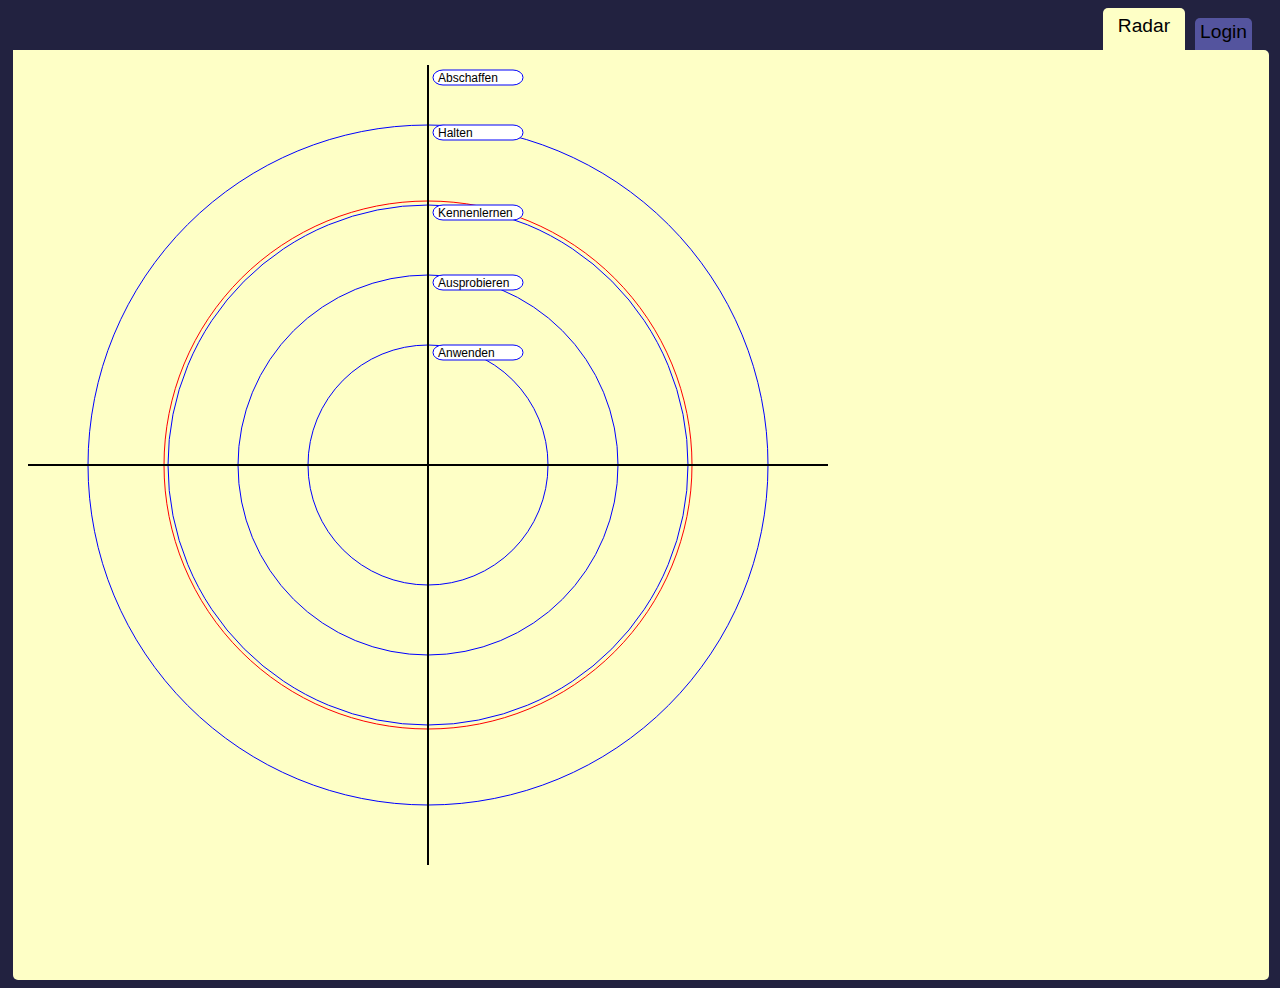
==== web/index.html @ 771fab63 "Initial publish for github" ====
<!doctype html>
<html lang="en">
<head>
<meta charset="utf-8" />
<title>Tech Rating</title>
<script src="jquery.js"></script>
<script src="jquery-ui.min.js"></script>
<script type="text/javascript" src="jquery.svg.js"></script>
<link rel="stylesheet" type="text/css" href="jquery.svg.css">
<style>
/* ------- misc -------------- */
body {  background: #222240; }
h3 {
        margin: 5px 5px 5px 10px;
}
a {
       color:#000000;
       text-decoration:none;
}

.success-message {
  border: 2px solid #00aa55;
  font-size: 1.2em;
  color: #00aa55;
  padding: 5px;
  border-radius: 5px 5px 5px 5px;
  font-family: arial;
}

.error-message {
  border: 2px solid #dd0000;
  font-size: 1.2em;
  color: #dd0000;
  padding: 5px;
  border-radius: 5px 5px 5px 5px;
  font-family: arial;
}

/* ------ forms ------------- */
.formrow {
  clear: both;
  padding: 2px 0px;
}
.label {
  float: left;
  text-align: left;
  padding-top: 3px;
  padding-right: 5px;
}
.formfield {
  border: 1px solid #000000;
  float: right;
  width: 250px;
  text-align: left;
} 

/* --------- the tab pane ---------- */
.tab-pane {
       background: #feffc6;
       margin-left: 5px;
       padding: 15px;
       width: 97%;
       height: 600px;
       clear: both;
       border-radius: 0px 5px 5px 5px;
}
.tab-inactive {
       background: #54549e;
       margin: 10px 0 0 5px; 
       padding: 3px 5px 0px 5px;
       height: 29px; 
       float: left; 
       border-radius: 5px 5px 0px 0px;
       font-size: 1.2em;
       font-family: arial;
}
.tab-active {
       background: #feffc6;
       margin: 0 0 0 5px;
       padding: 7px 15px 0px 15px;
       height: 35px; 
       float: left;
       border-radius: 5px 5px 0px 0px;
       font-size: 1.2em;
       font-family: arial;
}

/* -------- item boxes ----------- */
.item-box {
	border: 3px solid #b3b3b3;
        background: #e6e0ff ;
        font-family: arial;
	color: #555555;
        border-radius:15px
}
.rating-box {
        height: 300px;
        width: 25%;
        margin: 1% 1% 0 0;
        float: left;         
	border: 2px solid #999999;
        background: #f0f0f0 ;
        font-family: arial;
	color: #555555;
        border-radius:5px
}
ul { 
        list-style-type: none; margin: 0px; padding: 0; 
        width: 100%;
        overflow: auto;
        overflow-x: hidden;
}
li {
        margin: 0 5px 5px 5px; padding: 5px; font-size: 1.2em; width: 120px; 
        float: left;         
}
</style>
<script src="restclient.js"></script>
<script src="index.js"></script>
<script src="radar-pane.js"></script>
</head>
<body>
  <div id="menu">
    <div id="category-menu-location"/>
    <div id="menu-login" class="tab-active" style="float: right; margin-right: 20px;">
      <a id="link-logout" href="javascript:doLogout()">Logout</a>
    </div>
    <div id="menu-radar" class="tab-active" style="float: right; margin-right: 5px;">
      <a id="link-radar" href="javascript:showRadarPane()">Radar</a>
    </div>
    <div id="menu-createItem" class="tab-inactive" style="float: right; margin-right: 5px; visibility: hidden">
      <a href="javascript:showItemPane()">Eintr&auml;ge</a>
    </div>
  </div>
 <div id="content-root" class="tab-pane"/>

</body>
</html>
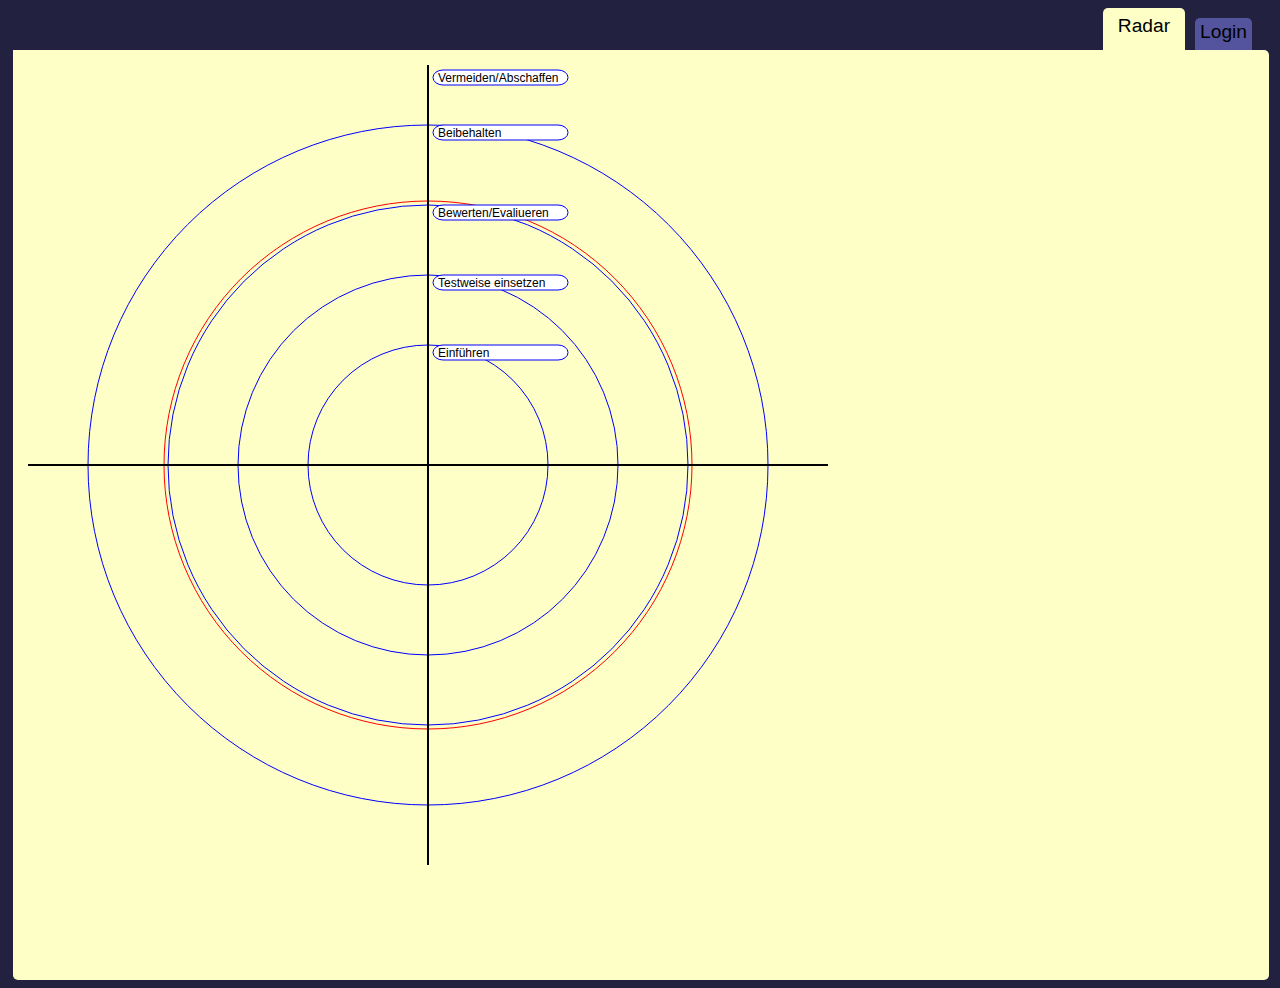
==== commit 2ea8fb0f: "changed rating categories" ====
--- a/web/index.html
+++ b/web/index.html
@@ -93,6 +93,10 @@
 	color: #555555;
         border-radius:15px
 }
+.description {
+        font-size: 0.7em;
+        margin: 5px 5px 5px 10px;
+}
 .rating-box {
         height: 300px;
         width: 25%;
@@ -129,7 +133,7 @@
       <a id="link-radar" href="javascript:showRadarPane()">Radar</a>
     </div>
     <div id="menu-createItem" class="tab-inactive" style="float: right; margin-right: 5px; visibility: hidden">
-      <a href="javascript:showItemPane()">Eintr&auml;ge</a>
+      <a href="javascript:showItemPane()">Vorschl&auml;ge</a>
     </div>
   </div>
  <div id="content-root" class="tab-pane"/>
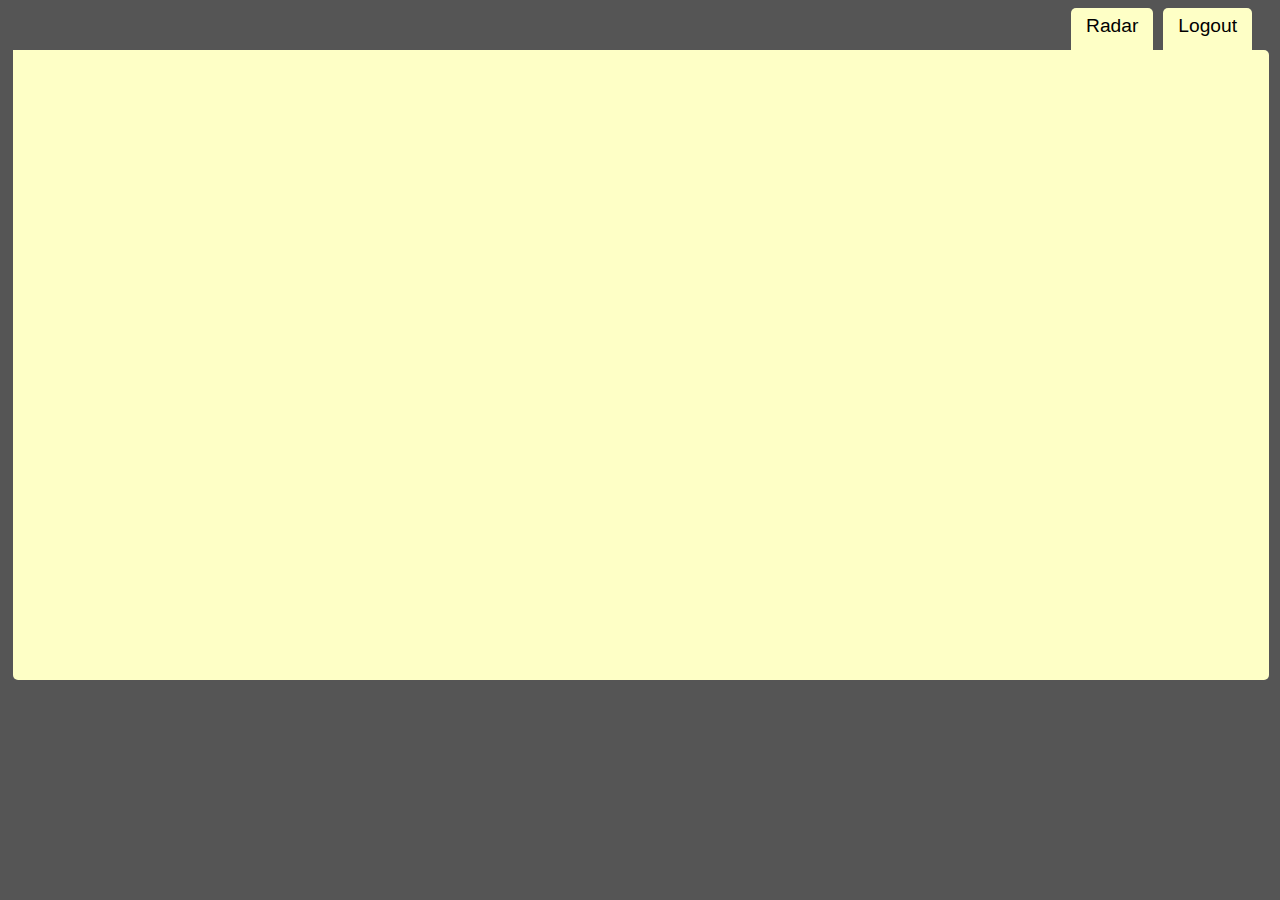
==== commit bf3b7d84: "colors and tooltips" ====
--- a/web/index.html
+++ b/web/index.html
@@ -9,13 +9,48 @@
 <link rel="stylesheet" type="text/css" href="jquery.svg.css">
 <style>
 /* ------- misc -------------- */
-body {  background: #222240; }
+body {  background: #555555 }
 h3 {
-        margin: 5px 5px 5px 10px;
+  font-family: arial;
+}
+.rating-box > h3 {
+  margin: 5px 5px 5px 10px;
+  font-family: arial;
 }
 a {
        color:#000000;
        text-decoration:none;
+}
+p {
+       margin: 2px 0px 2px 0px;
+}
+
+.text-box {
+	border: 2px solid #00aa55;
+        background: #ebf0eb;
+        font-family: arial;
+	color: #555555;
+        padding: 15px;
+        margin: 5px;
+        -moz-box-shadow: 7px 7px 5px #888;
+        -webkit-box-shadow: 7px 7px 5px #888;
+        box-shadow: 7px 7px 5px #888;
+}
+
+
+.tooltip, .svgtooltip, .active-tooltip {
+  visibility: hidden;
+  position: absolute;
+  left: 0;
+  top: 0;
+  background: #feffc6;
+  border: 2px solid #00aa55;
+  border-radius: 5px 5px 5px 5px;
+  padding: 3px;
+  font-size: small;
+  font-family: arial;
+  font-weight: normal;
+  max-width: 310px;
 }
 
 .success-message {
@@ -65,7 +100,7 @@
        border-radius: 0px 5px 5px 5px;
 }
 .tab-inactive {
-       background: #54549e;
+       background: #ebf0eb;
        margin: 10px 0 0 5px; 
        padding: 3px 5px 0px 5px;
        height: 29px; 
@@ -87,11 +122,14 @@
 
 /* -------- item boxes ----------- */
 .item-box {
-	border: 3px solid #b3b3b3;
-        background: #e6e0ff ;
+	border: 1px solid #00aa55;
+        background: #eef5ee;
         font-family: arial;
 	color: #555555;
-        border-radius:15px
+        border-radius:3px;
+        cursor: pointer;
+        margin: 0 5px 5px 5px; padding: 5px; font-size: 1.2em; width: 120px; 
+        float: left;         
 }
 .description {
         font-size: 0.7em;
@@ -102,21 +140,52 @@
         width: 25%;
         margin: 1% 1% 0 0;
         float: left;         
-	border: 2px solid #999999;
-        background: #f0f0f0 ;
+	border: 2px solid #00aa55;
+        background: #ebf0eb;
         font-family: arial;
 	color: #555555;
-        border-radius:5px
-}
-ul { 
+        -moz-box-shadow: 7px 7px 5px #888;
+        -webkit-box-shadow: 7px 7px 5px #888;
+        box-shadow: 7px 7px 5px #888;
+}
+.rating-box > ul { 
+        margin: auto;
         list-style-type: none; margin: 0px; padding: 0; 
         width: 100%;
         overflow: auto;
         overflow-x: hidden;
 }
-li {
-        margin: 0 5px 5px 5px; padding: 5px; font-size: 1.2em; width: 120px; 
-        float: left;         
+
+/* -------- create item page ----------- */
+#ratingitem-list {
+        margin: auto;
+        list-style-type: none; margin: 0px; padding: 0; 
+        overflow: auto;
+        overflow-x: hidden;
+}
+ul {
+       list-style-type: none; margin: 5px 5px 5px 15px; padding: 3px; 
+}
+#ratingitem-list > li {
+       display: block;
+       font-size: 1.2em;
+       font-family: arial;
+       font-weight:bold;
+}
+#ratingitem-list li li {
+       display: block;
+       padding: 3px;
+       background-color: #ebf0eb;
+       border-bottom: 1px solid #b3b3b3;
+       font-size: 1.0em;
+       font-weight:normal;
+}
+li img {
+   width: 16px;
+   height: 16px;
+}
+li a {
+  float:right;
 }
 </style>
 <script src="restclient.js"></script>
@@ -133,10 +202,10 @@
       <a id="link-radar" href="javascript:showRadarPane()">Radar</a>
     </div>
     <div id="menu-createItem" class="tab-inactive" style="float: right; margin-right: 5px; visibility: hidden">
-      <a href="javascript:showItemPane()">Vorschl&auml;ge</a>
+      <a href="javascript:itemPane.show()">Vorschl&auml;ge</a>
     </div>
   </div>
- <div id="content-root" class="tab-pane"/>
+  <div id="content-root" class="tab-pane"/>
 
 </body>
 </html>
